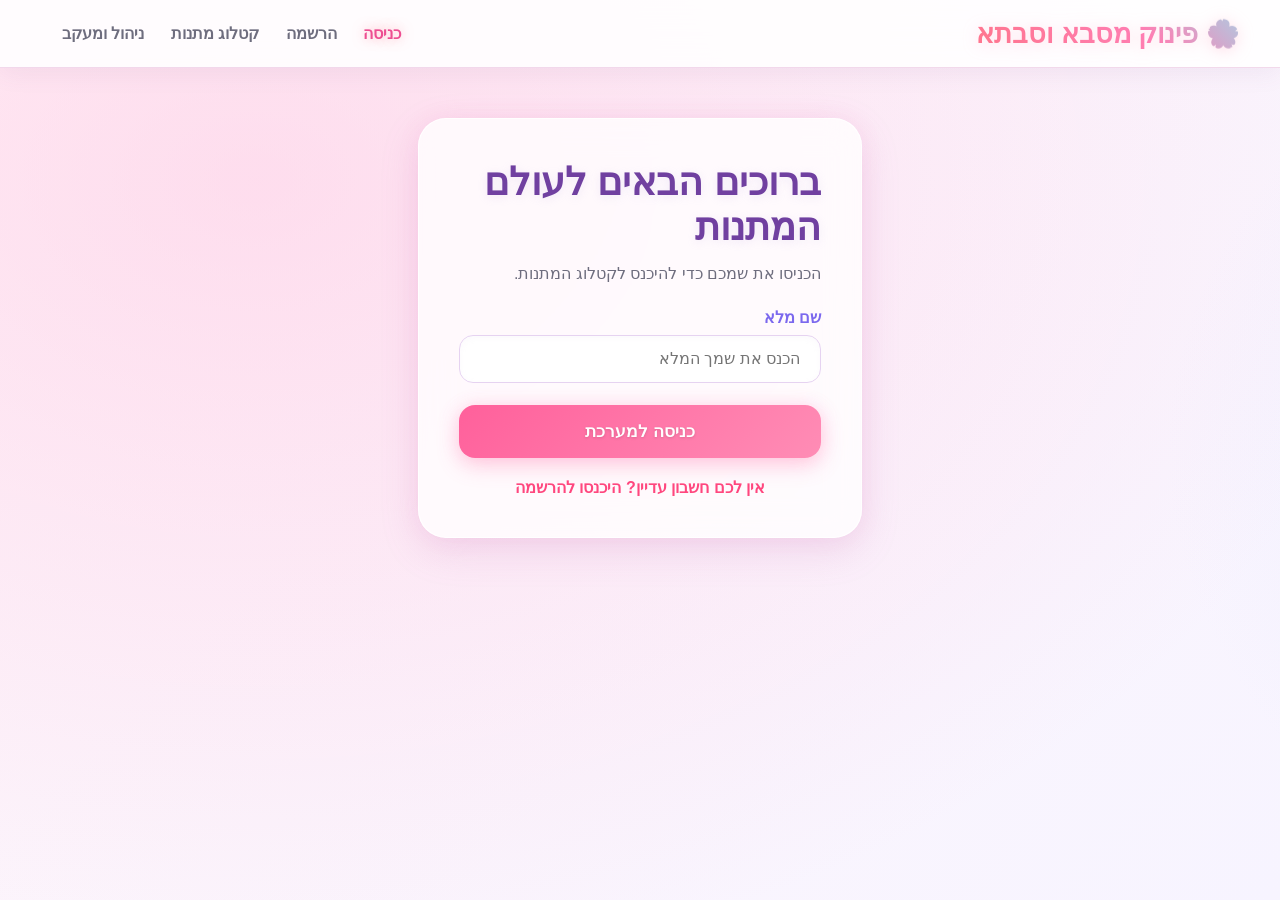
==== catalog.html @ 42b3e368 "update" ====
<!DOCTYPE html>
<html lang="he" dir="rtl">
<head>
    <meta charset="UTF-8">
    <title>מתנה מושלמת - קטלוג מתנות</title>
    <link rel="stylesheet" href="style.css">
</head>
<body>
    <header>
        <div class="logo">🌸 מתנה מושלמת</div>
        <nav>
            <span id="welcomeUser" style="color: #ff477e; margin-left: 20px; font-weight: bold;"></span>
            <a href="catalog.html" class="active">קטלוג מתנות</a>
            <a href="dashboard.html">ניהול ומעקב (מנהל)</a>
            <a href="#" id="logoutBtn" style="color: #e53935;">התנתק</a>
        </nav>
    </header>

    <div class="container">
        <div class="glass-card">
            <h2>בחר את המתנה שלך</h2>
            <p style="color: var(--text-muted);">המתנות מסוננות אוטומטית לפי הפרופיל שלך. ניתן גם לסנן ידנית לפי רצונך.</p>
            
            <div style="display: flex; gap: 15px; margin-top: 20px; flex-wrap: wrap;">
                <div style="flex: 1; min-width: 200px;">
                    <label>סנן לפי מין</label>
                    <select id="filterGender">
                        <option value="all">הצג הכל</option>
                        <option value="boy">בן</option>
                        <option value="girl">בת</option>
                    </select>
                </div>
                <div style="flex: 1; min-width: 200px;">
                    <label>סנן לפי קבוצת גיל</label>
                    <select id="filterAge">
                        <option value="all">הצג הכל</option>
                        <option value="child">ילדים / ילדות</option>
                        <option value="adult">בחורים / בחורות</option>
                    </select>
                </div>
            </div>
        </div>

        <div id="giftsGrid" class="grid"></div>
    </div>

    <script src="script.js"></script>
    <script>
        var currentUser = DB.getCurrentUser();
        
        if (!currentUser) {
            window.location.href = 'index.html';
        } else {
            document.getElementById('welcomeUser').textContent = 'שלום, ' + currentUser.name;
            if (currentUser.gender) document.getElementById('filterGender').value = currentUser.gender;
            if (currentUser.ageGroup) document.getElementById('filterAge').value = currentUser.ageGroup;
            renderGifts();
        }

        document.getElementById('logoutBtn').addEventListener('click', function() {
            DB.logout();
            window.location.href = 'index.html';
        });

        function renderGifts() {
            var gifts = DB.getGifts();
            var fGender = document.getElementById('filterGender').value;
            var fAge = document.getElementById('filterAge').value;
            var grid = document.getElementById('giftsGrid');
            
            grid.innerHTML = '';

            var filtered = gifts.filter(function(g) {
                var matchGender = (fGender === 'all' || g.category === fGender);
                var matchAge = (fAge === 'all' || g.ageGroup === fAge);
                return matchGender && matchAge;
            });

            var displayList = filtered.length > 0 ? filtered : gifts;

            for (var i = 0; i < displayList.length; i++) {
                var gift = displayList[i];
                var card = document.createElement('div');
                card.className = 'item-card';
                
                var imgHtml = gift.img 
                    ? '<img src="' + gift.img + '" alt="' + gift.name + '" class="item-img" onerror="this.style.display=\'none\'">' 
                    : '';

                card.innerHTML = 
                    imgHtml +
                    '<div class="item-content">' +
                        '<div>' +
                            '<h3 style="margin-bottom: 8px;">' + gift.name + '</h3>' +
                            '<p style="color: var(--text-muted); font-size: 0.95rem; margin-bottom: 20px; line-height: 1.5;">' + gift.desc + '</p>' +
                        '</div>' +
                        '<button class="btn" onclick="selectGift(\'' + gift.name + '\')">בחר מתנה זו</button>' +
                    '</div>';
                
                grid.appendChild(card);
            }
        }

        function selectGift(giftName) {
            DB.saveGiftChoice(currentUser.name, giftName);
        }

        document.getElementById('filterGender').addEventListener('change', renderGifts);
        document.getElementById('filterAge').addEventListener('change', renderGifts);
    </script>
</body>
</html>
---- style.css ----
:root {
  --bg-gradient: linear-gradient(135deg, #ffeef8 0%, #eef2ff 50%, #f0fdf4 100%);
  --glass-bg: rgba(255, 255, 255, 0.85);
  --glass-border: rgba(255, 255, 255, 0.95);
  --text-color: #3b3a48;
  --text-muted: #6e6d7e;
  --primary-glow: #ffb7b2;
  --secondary-glow: #b5ead7;
  --accent-glow: #c7ceea;
  --card-bg: rgba(255, 255, 255, 0.92);
  --shadow-sparkle: 0 8px 32px rgba(210, 160, 230, 0.25);
}

/* =========================
   אנימציות
========================= */

@keyframes sparkleGlow {
  0% {
    box-shadow: 0 0 15px rgba(255, 183, 178, 0.4),
                0 0 30px rgba(181, 234, 215, 0.3);
    border-color: rgba(255, 183, 178, 0.8);
  }

  50% {
    box-shadow: 0 0 25px rgba(199, 206, 234, 0.6),
                0 0 45px rgba(255, 223, 186, 0.5);
    border-color: rgba(199, 206, 234, 1);
  }

  100% {
    box-shadow: 0 0 15px rgba(255, 183, 178, 0.4),
                0 0 30px rgba(181, 234, 215, 0.3);
    border-color: rgba(255, 183, 178, 0.8);
  }
}

@keyframes bgShimmer {
  0% {
    background-position: 0% 50%;
  }

  50% {
    background-position: 100% 50%;
  }

  100% {
    background-position: 0% 50%;
  }
}

/* =========================
   הגדרות כלליות
========================= */

* {
  box-sizing: border-box;
  margin: 0;
  padding: 0;
  font-family: 'Segoe UI', Tahoma, Geneva, Verdana, sans-serif;
}

body {
  background: linear-gradient(120deg, #fff0f5, #f0f8ff, #f5fffa, #fffacd);
  background-size: 300% 300%;
  animation: bgShimmer 15s ease infinite;
  color: var(--text-color);
  min-height: 100vh;
  direction: rtl;
  padding-bottom: 40px;
}

/* =========================
   כותרת עליונה
========================= */

header {
  background: rgba(255, 255, 255, 0.9);
  backdrop-filter: blur(16px);
  border-bottom: 2px solid rgba(255, 228, 240, 0.8);
  padding: 1.1rem 2.5rem;
  display: flex;
  justify-content: space-between;
  align-items: center;
  position: sticky;
  top: 0;
  z-index: 1000;
  box-shadow: 0 4px 25px rgba(200, 180, 220, 0.2);
}

.logo {
  font-size: 1.7rem;
  font-weight: 800;
  background: linear-gradient(45deg, #ff758c, #ff7eb3, #7afcff, #fbc531);
  background-size: 200% auto;
  -webkit-background-clip: text;
  background-clip: text;
  -webkit-text-fill-color: transparent;
  animation: bgShimmer 4s linear infinite;
  display: flex;
  align-items: center;
  gap: 10px;
  filter: drop-shadow(0 2px 8px rgba(255, 150, 180, 0.3));
}

/* =========================
   תפריט ניווט
========================= */

nav a {
  color: var(--text-muted);
  text-decoration: none;
  margin-left: 22px;
  font-weight: 600;
  transition: color 0.3s ease, text-shadow 0.3s ease;
  position: relative;
}

nav a:hover,
nav a.active {
  color: #ff477e;
  text-shadow: 0 0 12px rgba(255, 117, 140, 0.6);
}

/* =========================
   אזור תוכן ראשי
========================= */

.container {
  max-width: 1200px;
  margin: 40px auto;
  padding: 0 20px;
}

/* =========================
   כרטיסיות זכוכית
========================= */

.glass-card {
  background: var(--glass-bg);
  backdrop-filter: blur(20px);
  border: 2px solid rgba(255, 255, 255, 1);
  border-radius: 28px;
  padding: 40px;
  box-shadow: var(--shadow-sparkle);
  margin-bottom: 35px;
  animation: sparkleGlow 6s ease-in-out infinite;
}

/* =========================
   כותרות
========================= */

h1,
h2,
h3 {
  color: #5c4b99;
  margin-bottom: 15px;
  font-weight: 800;
  text-shadow: 0 2px 10px rgba(180, 160, 220, 0.2);
}

/* =========================
   טפסים ושדות קלט
========================= */

.form-group {
  margin-bottom: 22px;
}

label {
  display: block;
  margin-bottom: 8px;
  font-weight: 700;
  color: #7b68ee;
}

input,
select,
textarea {
  width: 100%;
  padding: 14px 20px;
  background: rgba(255, 255, 255, 0.95);
  border: 2px solid #e0c3fc;
  border-radius: 14px;
  color: #3b3a48;
  font-size: 1rem;
  outline: none;
  transition: border-color 0.3s ease, box-shadow 0.3s ease;
  box-shadow: inset 0 2px 6px rgba(200, 180, 220, 0.08);
}

input:focus,
select:focus,
textarea:focus {
  border-color: #ff7eb3;
  box-shadow: 0 0 15px rgba(255, 126, 179, 0.4),
              inset 0 2px 6px rgba(200, 180, 220, 0.08);
}

option {
  background: #ffffff;
  color: #3b3a48;
}

/* =========================
   כפתורים
========================= */

.btn {
  background: linear-gradient(135deg, #ff9a9e 0%, #fad0c4 99%, #fad0c4 100%);
  background-size: 200% auto;
  color: #fff;
  border: none;
  padding: 15px 28px;
  font-size: 1.05rem;
  font-weight: 800;
  border-radius: 16px;
  cursor: pointer;
  transition: transform 0.4s ease, box-shadow 0.4s ease, background-position 0.4s ease;
  box-shadow: 0 6px 20px rgba(255, 154, 158, 0.4);
  width: 100%;
  text-shadow: 0 1px 3px rgba(0, 0, 0, 0.15);
}

.btn:hover {
  transform: translateY(-3px) scale(1.01);
  background-position: right center;
  box-shadow: 0 10px 25px rgba(255, 126, 179, 0.6);
}

/* =========================
   רשתות פריטים
========================= */

.grid,
.gifts-grid {
  display: grid;
  grid-template-columns: repeat(auto-fill, minmax(280px, 1fr));
  gap: 30px;
  margin-top: 25px;
}

/* =========================
   כרטיסיות מתנות
========================= */

.gift-card {
  background: #ffffff;
  border-radius: 18px;
  overflow: hidden;
  box-shadow: 0 10px 25px rgba(255, 181, 167, 0.2);
  display: flex;
  flex-direction: column;
  min-width: 0;
  border: 1px solid #f5e1e1;
  transition: transform 0.3s ease, box-shadow 0.3s ease;
}

.gift-card:hover {
  transform: translateY(-6px);
  box-shadow: 0 15px 35px rgba(255, 181, 167, 0.4);
}

/* =========================
   תמונות מתנות ופריטים
   שמירה על פרופורציות
========================= */

.gift-card img,
.gift-card .item-img,
.item-card .item-img {
  display: block;
  width: 100%;
  height: 260px;
  max-width: 100%;
  object-fit: contain;
  object-position: center;
  background-color: #faf6f6;
  padding: 12px;
  border-radius: 0;
  flex-shrink: 0;
  transition: transform 0.4s ease;
  transform-origin: center center;
}

/* הגדלת התמונה כשעומדים עליה */

.gift-card:hover img,
.gift-card:hover .item-img,
.item-card:hover .item-img {
  transform: scale(1.08);
}

/* =========================
   פרטי המתנה
========================= */

.gift-info {
  padding: 22px;
  display: flex;
  flex-direction: column;
  flex: 1;
  justify-content: space-between;
}

/* =========================
   כרטיסיות פריטים
========================= */

.item-card {
  background: var(--card-bg);
  border: 2px solid rgba(255, 255, 255, 0.9);
  border-radius: 24px;
  overflow: hidden;
  transition: transform 0.4s ease, border-color 0.4s ease, box-shadow 0.4s ease;
  display: flex;
  flex-direction: column;
  justify-content: space-between;
  min-width: 0;
  box-shadow: 0 8px 25px rgba(180, 160, 220, 0.2);
}

.item-card:hover {
  transform: translateY(-8px);
  border-color: #ff9a9e;
  box-shadow: 0 15px 35px rgba(255, 154, 158, 0.4);
}

.item-content {
  padding: 25px;
  display: flex;
  flex-direction: column;
  flex-grow: 1;
  justify-content: space-between;
}

/* =========================
   טבלאות
========================= */

table {
  width: 100%;
  border-collapse: separate;
  border-spacing: 0;
  margin-top: 15px;
  background: white;
  border-radius: 16px;
  overflow: hidden;
  box-shadow: 0 6px 20px rgba(180, 160, 220, 0.15);
}

th,
td {
  padding: 16px 20px;
  text-align: right;
  border-bottom: 2px solid #f3eef8;
}

th {
  color: #5c4b99;
  background: #f7f2fc;
  font-weight: 700;
}

tr:hover {
  background: #faf6fd;
}

/* =========================
   התאמה למסכים קטנים
========================= */

@media (max-width: 768px) {
  header {
    padding: 1rem;
    flex-wrap: wrap;
    gap: 12px;
  }

  .container {
    margin: 24px auto;
    padding: 0 14px;
  }

  .glass-card {
    padding: 22px;
    border-radius: 20px;
  }

  .grid,
  .gifts-grid {
    grid-template-columns: repeat(auto-fill, minmax(220px, 1fr));
    gap: 18px;
  }

  nav a {
    margin-left: 12px;
  }
}

@media (max-width: 480px) {
  .grid,
  .gifts-grid {
    grid-template-columns: 1fr;
  }

  .gift-card img,
  .gift-card .item-img,
  .item-card .item-img {
    height: 240px;
  }

  .glass-card {
    padding: 18px;
  }
}

/* במכשירים עם מסך מגע מבטלים את הגדלת התמונה במעבר עכבר */

@media (hover: none) {
  .gift-card:hover img,
  .gift-card:hover .item-img,
  .item-card:hover .item-img {
    transform: none;
  }
}

/* תמיכה בהעדפה להפחתת תנועה */

@media (prefers-reduced-motion: reduce) {
  *,
  *::before,
  *::after {
    animation-duration: 0.01ms !important;
    animation-iteration-count: 1 !important;
    transition-duration: 0.01ms !important;
    scroll-behavior: auto !important;
  }
}

/* תמונות מתנות גדולות יותר ללא חיתוך */

.gift-card img,
.item-card img,
.gift-card .item-img,
.item-card .item-img,
img.item-img {
    display: block;
    width: 100%;
    height: 340px;
    max-width: 100%;
    object-fit: contain !important;
    object-position: center;
    padding: 5px;
    box-sizing: border-box;
    transform: none;
}

/* הגדלת שטח התמונה בכרטיסיות */

.gift-card,
.item-card {
    overflow: hidden;
}

/* התאמה למסכים קטנים */

@media (max-width: 480px) {
    .gift-card img,
    .item-card img,
    .gift-card .item-img,
    .item-card .item-img,
    img.item-img {
        height: 300px;
    }
}

/* ========================================
   עיצוב WOW לאתר המתנות
======================================== */

/* רקע יוקרתי ועדין */
body {
    background:
        radial-gradient(ellipse at 10% 10%, rgba(255, 190, 220, 0.45), transparent 35%),
        radial-gradient(ellipse at 90% 25%, rgba(190, 205, 255, 0.4), transparent 35%),
        linear-gradient(135deg, #fff7fb, #f7f4ff 50%, #f1fffb);
    background-size: 100% 100%;
    color: #39314b;
}

/* אזור התוכן */
.container {
    max-width: 1500px;
    margin: 35px auto;
    padding: 0 28px;
}

/* כותרות גדולות ומרשימות */
h1 {
    font-size: clamp(2rem, 4vw, 3.4rem);
    text-align: center;
    color: #7040a0;
    letter-spacing: -1px;
    margin-bottom: 18px;
}

h2 {
    font-size: clamp(1.6rem, 3vw, 2.4rem);
    color: #7040a0;
}

/* כרטיסיות זכוכית */
.glass-card {
    background: rgba(255, 255, 255, 0.78);
    border: 1px solid rgba(255, 255, 255, 0.95);
    border-radius: 28px;
    box-shadow: 0 12px 40px rgba(137, 91, 175, 0.12);
    backdrop-filter: blur(16px);
    animation: none;
}

/* רשת מתנות מרווחת */
.gifts-grid,
.grid {
    grid-template-columns: repeat(3, minmax(0, 1fr));
    gap: 28px;
    margin-top: 35px;
    align-items: stretch;
}

/* כרטיסיית מתנה יוקרתית */
.gift-card,
.item-card {
    position: relative;
    min-width: 0;
    background: rgba(255, 255, 255, 0.96);
    border: 1px solid #f3d9eb;
    border-radius: 25px;
    overflow: hidden;
    box-shadow: 0 8px 25px rgba(117, 75, 145, 0.10);
    transition:
        transform 0.35s ease,
        box-shadow 0.35s ease,
        border-color 0.35s ease;
}

/* ריחוף עדין של הכרטיסייה */
.gift-card:hover,
.item-card:hover {
    transform: translateY(-7px);
    border-color: #f3a6d1;
    box-shadow: 0 18px 42px rgba(196, 106, 167, 0.22);
}

/* תמונות גדולות שממלאות את אזור התמונה בלי עיוות */
.gift-card img,
.item-card img,
.gift-card .item-img,
.item-card .item-img,
img.item-img {
    display: block;
    width: 100%;
    height: clamp(300px, 29vw, 410px);
    max-width: 100%;
    padding: 0;
    box-sizing: border-box;
    object-fit: cover !important;
    object-position: center;
    background: linear-gradient(145deg, #fff5fa, #f8f4ff);
    border-radius: 0;
    flex-shrink: 0;
    transform: none;
    transition: background 0.3s ease;
}

/* רקע עדין יותר בזמן ריחוף */
.gift-card:hover img,
.item-card:hover img,
.gift-card:hover .item-img,
.item-card:hover .item-img {
    transform: none;
    background: linear-gradient(145deg, #fff0f7, #f2efff);
}

/* פרטי המתנה */
.gift-info,
.item-content {
    padding: 24px;
    display: flex;
    flex-direction: column;
    flex-grow: 1;
    gap: 12px;
}

/* שמות המוצרים */
.gift-info h3,
.item-content h3 {
    color: #563b7b;
    font-size: 1.3rem;
    line-height: 1.5;
    margin-bottom: 5px;
}

/* תיאורי מוצרים */
.gift-info p,
.item-content p {
    color: #777087;
    font-size: 1rem;
    line-height: 1.7;
}

/* מחירים */
.gift-info .price,
.item-content .price {
    color: #853fc0;
    font-size: 1.5rem;
    font-weight: 800;
    margin-top: 8px;
}

/* כפתורי רכישה בולטים */
.btn {
    background: linear-gradient(135deg, #ff609b, #ff91b8 55%, #ffb69e);
    color: #fff;
    border: none;
    border-radius: 16px;
    padding: 16px 24px;
    font-size: 1.05rem;
    font-weight: 800;
    box-shadow: 0 7px 20px rgba(255, 96, 155, 0.23);
    transition: transform 0.25s ease, box-shadow 0.25s ease;
}

.btn:hover {
    transform: translateY(-3px);
    box-shadow: 0 12px 28px rgba(255, 96, 155, 0.35);
}

/* כותרת עליונה */
header {
    background: rgba(255, 255, 255, 0.88);
    border-bottom: 1px solid rgba(235, 197, 224, 0.65);
    box-shadow: 0 5px 25px rgba(117, 75, 145, 0.08);
    backdrop-filter: blur(18px);
}

/* ניווט */
nav a {
    transition: color 0.25s ease;
}

nav a:hover,
nav a.active {
    color: #ed4d91;
}

/* שדות טופס */
input,
select,
textarea {
    border: 1px solid #e6d3f1;
    border-radius: 14px;
    background: rgba(255, 255, 255, 0.95);
}

input:focus,
select:focus,
textarea:focus {
    border-color: #df8cbe;
    box-shadow: 0 0 0 4px rgba(223, 140, 190, 0.13);
}

/* טבלאות */
table {
    border-radius: 18px;
    box-shadow: 0 8px 28px rgba(117, 75, 145, 0.08);
}

th {
    background: #f7effb;
    color: #68418d;
}

th,
td {
    border-bottom: 1px solid #f0e7f4;
}

/* מסכים בינוניים */
@media (max-width: 1000px) {
    .gifts-grid,
    .grid {
        grid-template-columns: repeat(2, minmax(0, 1fr));
        gap: 20px;
    }

    .gift-card img,
    .item-card img,
    .gift-card .item-img,
    .item-card .item-img,
    img.item-img {
        height: 340px;
    }

    .container {
        padding: 0 18px;
    }
}

/* טלפונים */
@media (max-width: 600px) {
    .gifts-grid,
    .grid {
        grid-template-columns: 1fr;
        gap: 22px;
    }
/* --- תמונות ממלאות את אזור התמונה גם במסכים קטנים --- */
.gift-card img,
.item-card img,
.gift-card .item-img,
.item-card .item-img,
img.item-img {
    display: block;
    width: 100% !important;
    height: 300px !important;
    max-height: none !important;
    object-fit: cover !important;
    object-position: center;
    background: linear-gradient(145deg, #fff5fa, #f8f4ff);
    padding: 0;
    box-sizing: border-box;
    margin: 0 auto;
}




    .gift-info,
    .item-content {
        padding: 20px;
    }

    .gift-info h3,
    .item-content h3 {
        font-size: 1.2rem;
    }

    header {
        padding: 14px 18px;
    }

    .container {
        margin: 24px auto;
        padding: 0 12px;
    }
}

/* הפחתת תנועה לפי העדפות המשתמש */
@media (prefers-reduced-motion: reduce) {
    .gift-card,
    .item-card,
    .btn {
        transition: none;
    }
}

@keyframes softGlow {
    0%,
    100% {
        box-shadow: 0 10px 30px rgba(190, 104, 180, 0.16),
                    0 0 14px rgba(255, 174, 217, 0.12);
    }

    50% {
        box-shadow: 0 14px 38px rgba(190, 104, 180, 0.25),
                    0 0 26px rgba(255, 174, 217, 0.28);
    }
}

@keyframes sparkleTwinkle {
    0%,
    100% {
        opacity: 0.25;
    }

    50% {
        opacity: 0.8;
    }
}

@keyframes buttonShimmer {
    0%,
    100% {
        background-position: 0% 50%;
    }

    50% {
        background-position: 100% 50%;
    }
}

body {
    background-size: 200% 200%;
    animation-duration: 18s;
}

.glass-card {
    box-shadow: 0 12px 38px rgba(190, 104, 180, 0.18),
                0 0 22px rgba(255, 174, 217, 0.18);
    animation: softGlow 6s ease-in-out infinite;
}

.gift-card,
.item-card {
    box-shadow: 0 10px 28px rgba(190, 104, 180, 0.14),
                0 0 16px rgba(255, 174, 217, 0.12);
}

.gift-card::after,
.item-card::after {
    content: "";
    position: absolute;
    inset: 0;
    z-index: 1;
    pointer-events: none;
    background:
        radial-gradient(circle, rgba(255, 255, 255, 0.95) 0 1px, transparent 2px) 12% 16% / 24px 24px,
        radial-gradient(circle, rgba(255, 211, 239, 0.9) 0 1px, transparent 2px) 85% 25% / 31px 31px,
        radial-gradient(circle, rgba(255, 255, 255, 0.9) 0 1px, transparent 2px) 74% 82% / 28px 28px;
    animation: sparkleTwinkle 3.2s ease-in-out infinite;
}

.gift-card > *,
.item-card > * {
    position: relative;
    z-index: 2;
}

.btn {
    background-size: 200% 200%;
    animation: buttonShimmer 4s ease-in-out infinite;
    box-shadow: 0 7px 22px rgba(255, 96, 155, 0.3),
                0 0 18px rgba(255, 160, 205, 0.2);
}

.btn:hover {
    box-shadow: 0 12px 30px rgba(255, 96, 155, 0.42),
                0 0 25px rgba(255, 160, 205, 0.35);
}

@media (prefers-reduced-motion: reduce) {
    .glass-card,
    .gift-card::after,
    .item-card::after,
    .btn {
        animation: none;
    }
}
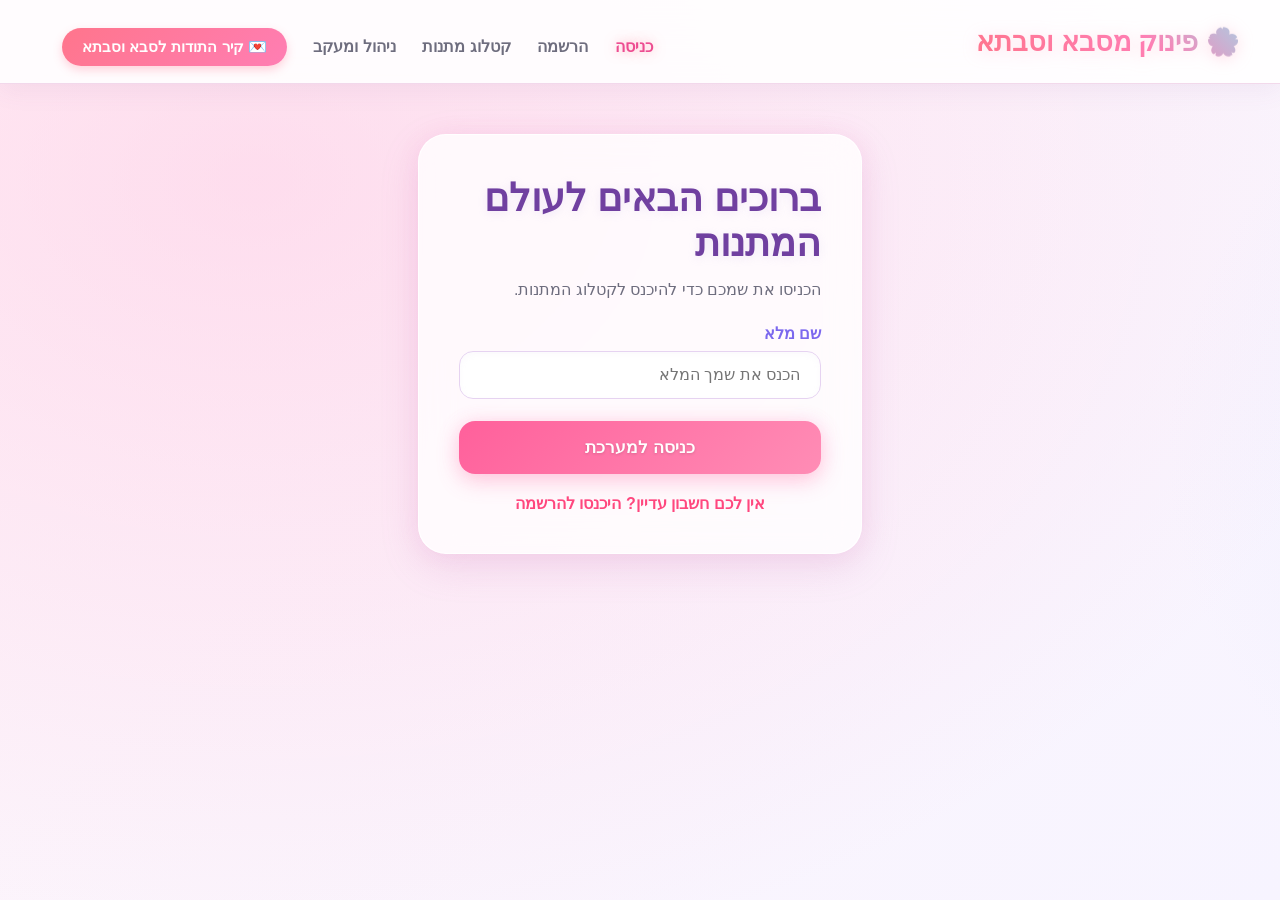
==== commit 57078582: "Update thanks page to match WOW CSS design" ====
--- a/catalog.html
+++ b/catalog.html
@@ -13,6 +13,9 @@
             <a href="catalog.html" class="active">קטלוג מתנות</a>
             <a href="dashboard.html">ניהול ומעקב (מנהל)</a>
             <a href="#" id="logoutBtn" style="color: #e53935;">התנתק</a>
+                        <a href="thanks.html" class="nav-link-btn">
+      💌 קיר התודות לסבא וסבתא
+    </a>
         </nav>
     </header>
 
--- a/style.css
+++ b/style.css
@@ -858,3 +858,22 @@
         animation: none;
     }
 }
+
+.nav-link-btn {
+  display: inline-block;
+  background: linear-gradient(135deg, #ff758c 0%, #ff7eb3 100%);
+  color: white;
+  text-decoration: none;
+  padding: 10px 20px;
+  border-radius: 20px;
+  font-weight: bold;
+  font-size: 0.95rem;
+  box-shadow: 0 4px 10px rgba(255, 117, 140, 0.3);
+  transition: all 0.3s ease;
+  margin-top: 10px;
+}
+
+.nav-link-btn:hover {
+  transform: translateY(-2px);
+  box-shadow: 0 6px 15px rgba(255, 117, 140, 0.4);
+}
